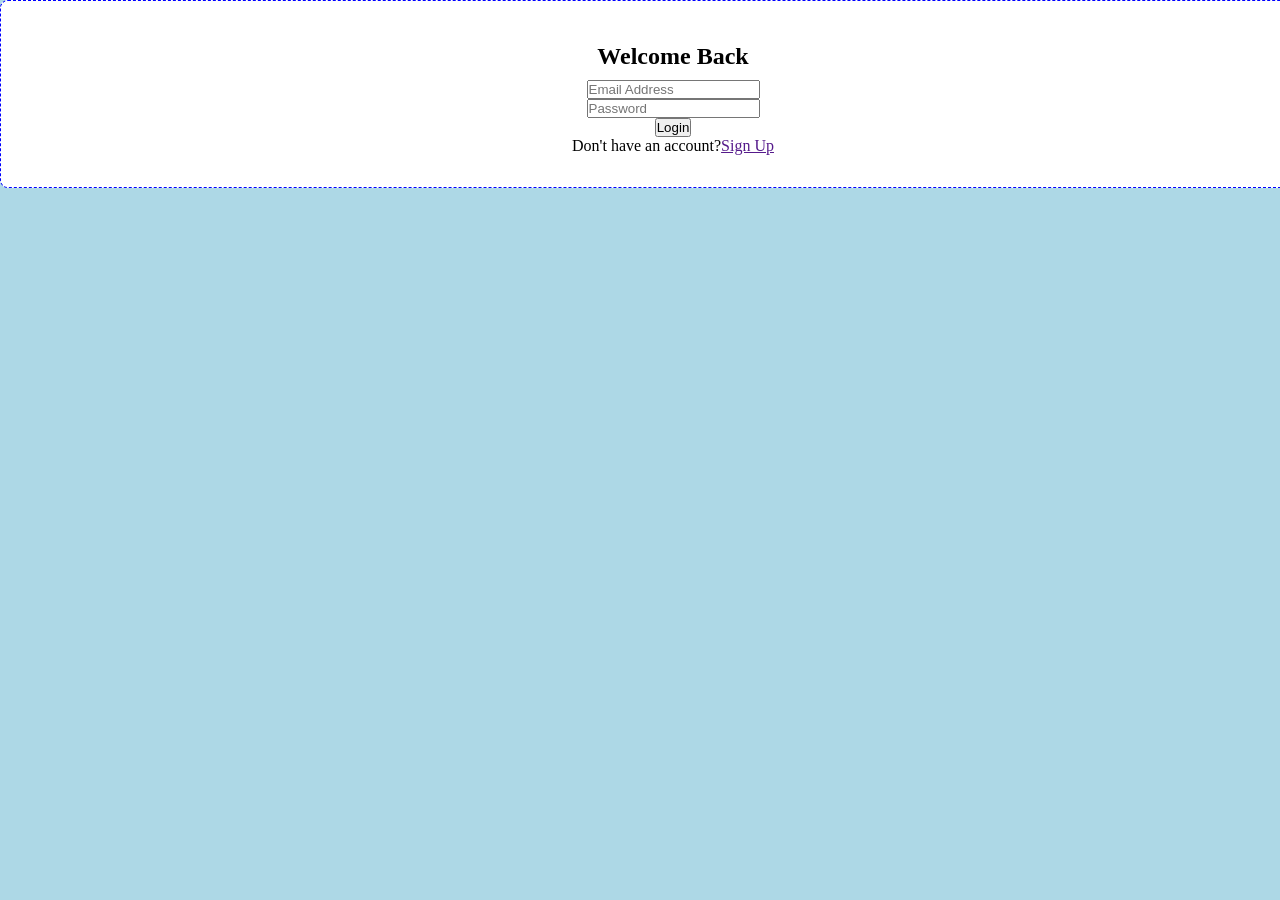
==== practica2/index.html @ fe37497b "first commit" ====
<!DOCTYPE html>
<html lang="en">
<head>
    <meta charset="UTF-8">
    <!--Vincular css-->
        <link rel="stylesheet" href="./styles.css">
    <meta name="viewport" content="width=device-width, initial-scale=1.0">
    <title>Practica 2</title>
</head>
<body>
    <!--Contenedor del form-->
    <div class="Container-Form">
        <!--Form para iniciar sesión-->
        <form class="Form">
            <!--Componentes del form-->
            <label class="Form-Title"><h2>Welcome Back</h2></label>
            <label><input type="text" class="Form-Input-Text" placeholder="Email Address"/></label>
            <label><input type="text" class="Form-Input-Text" placeholder="Password"/></label>
            <label><input type="submit" value="Login" class="Form-Submit"></label>
            <Label class="Form-Secondary-Text">Don't have an account?<a href="" class="Form-A">Sign Up</a></Label>
        </form>
    </div>
</body>
</html>
---- practica2/styles.css ----
*{
    padding: 0;
    margin: 0;
    /*border: 0;*/
}

body{
    background-color: lightblue;
}

.Container-Form{
    width: 100%;
    height: 100%;
    border: 1px dashed blue;
    border-radius: 8px;
    background-color: white;
    padding: 2.5%;
}

.Form{
    width: 100%;
    height: 100%;
    display: flex;
    flex-direction: column;
    align-items: center;
}

.Form-Title{
    text-align: center;
    padding: 10px;
}

.Form-Input{
    /**/
}

form > label{

}
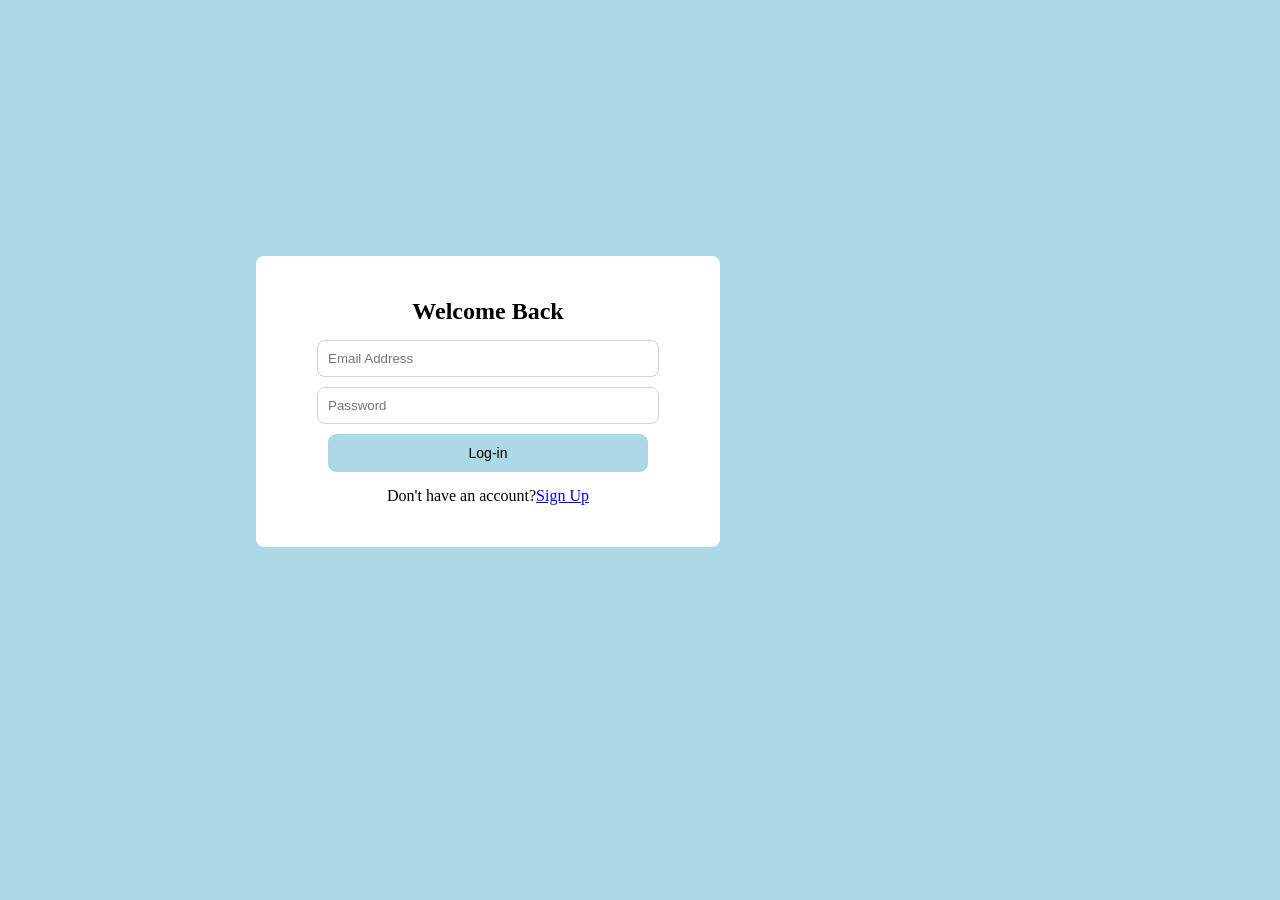
==== commit 8e73bd34: "practica 2 completa" ====
--- a/practica2/index.html
+++ b/practica2/index.html
@@ -16,8 +16,8 @@
             <label class="Form-Title"><h2>Welcome Back</h2></label>
             <label><input type="text" class="Form-Input-Text" placeholder="Email Address"/></label>
             <label><input type="text" class="Form-Input-Text" placeholder="Password"/></label>
-            <label><input type="submit" value="Login" class="Form-Submit"></label>
-            <Label class="Form-Secondary-Text">Don't have an account?<a href="" class="Form-A">Sign Up</a></Label>
+            <label><input type="submit" value="Log-in" class="Form-Submit"></label>
+            <label class="Form-Secondary-Text">Don't have an account?<a href="" class="Form-A">Sign Up</a></label>
         </form>
     </div>
 </body>
--- a/practica2/styles.css
+++ b/practica2/styles.css
@@ -6,15 +6,31 @@
 
 body{
     background-color: lightblue;
+
 }
 
 .Container-Form{
-    width: 100%;
-    height: 100%;
-    border: 1px dashed blue;
+    width: 60%;
+    height: 60%;
+    max-width: 400px;
     border-radius: 8px;
     background-color: white;
     padding: 2.5%;
+    justify-self: center;
+    margin: 20%;
+    transition: box-shadow 0.5s ease-in-out;
+}
+
+.Container-Form:focus-within{
+    box-shadow: 5px 10px 10px grey;
+}
+
+@media screen and (max-width: 500px) {
+    .Container-Form{
+        width: 90%;
+        height: 90%;
+        margin: 5%;
+    }
 }
 
 .Form{
@@ -25,15 +41,73 @@
     align-items: center;
 }
 
+form > label{
+    display: flex;
+    flex-direction: row;
+    justify-content: center;
+    width: 100% ;
+}
+
 .Form-Title{
     text-align: center;
     padding: 10px;
 }
 
-.Form-Input{
-    /**/
+.Form-Input-Text{
+    border-radius: 8px;
+    border: 1px solid lightgray;
+    padding: 5px;
+    margin: 5px;
+    transition: box-shadow 0.5s ease-in-out, margin 0.5s ease-in-out;
+    background:transparent;
+    outline:none;
+    width: 80%;
+    padding: 10px;
 }
 
-form > label{
+.Form-Input-Text:focus{
+    box-shadow: 3px 5px 5px grey;
+    margin: 10px;
+    border: 3px outset lightblue;
+}
 
+.Form-Submit{
+    border-radius: 8px;
+    border: 1px solid lightblue;
+    padding: 5px;
+    margin: 5px;
+    transition: background-color 0.3s ease-in-out, margin 0.3s ease-in-out, font-size 0.3s ease-in-out, font-weight 0.3s ease-in-out, color 0.3s ease-in-out;
+    background-color: lightblue;
+    outline:none;
+    width: 80%;
+    padding: 10px;
+    font-size: 0.875rem;
+}
+
+.Form-Submit:hover{
+    margin: 10px;
+    background-color: blue;
+    font-size: 1rem;
+    font-weight: bold;
+    color:white;
+}
+
+.Form-Submit:active{
+    background-color: darkblue;
+    color:white;
+    font-size: 1rem;
+    font-weight: bold; 
+}
+
+.Form-Secondary-Text{
+    padding: 10px;
+
+    a{
+        /*text-decoration: underline;*/
+        color: blue;
+    }
+    a:hover{
+        text-decoration: none;
+        color: red;
+    }
 }
